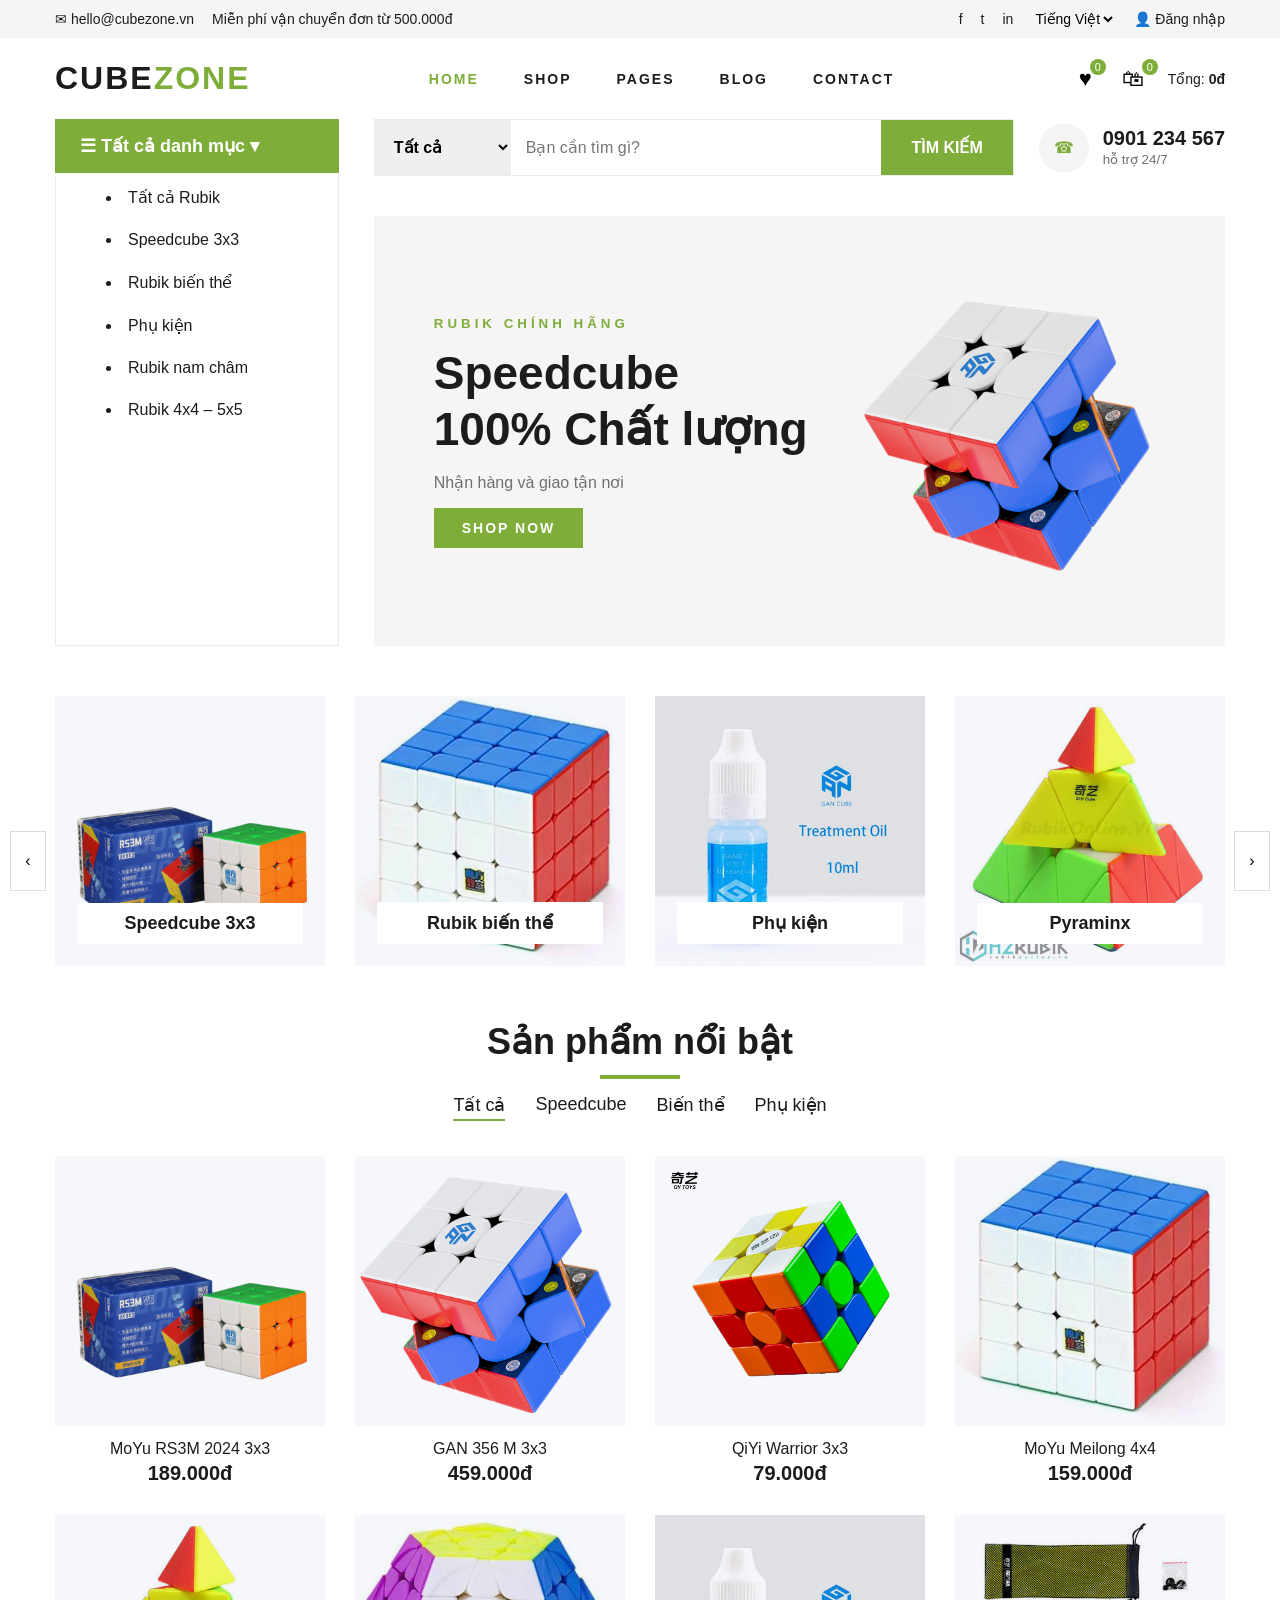
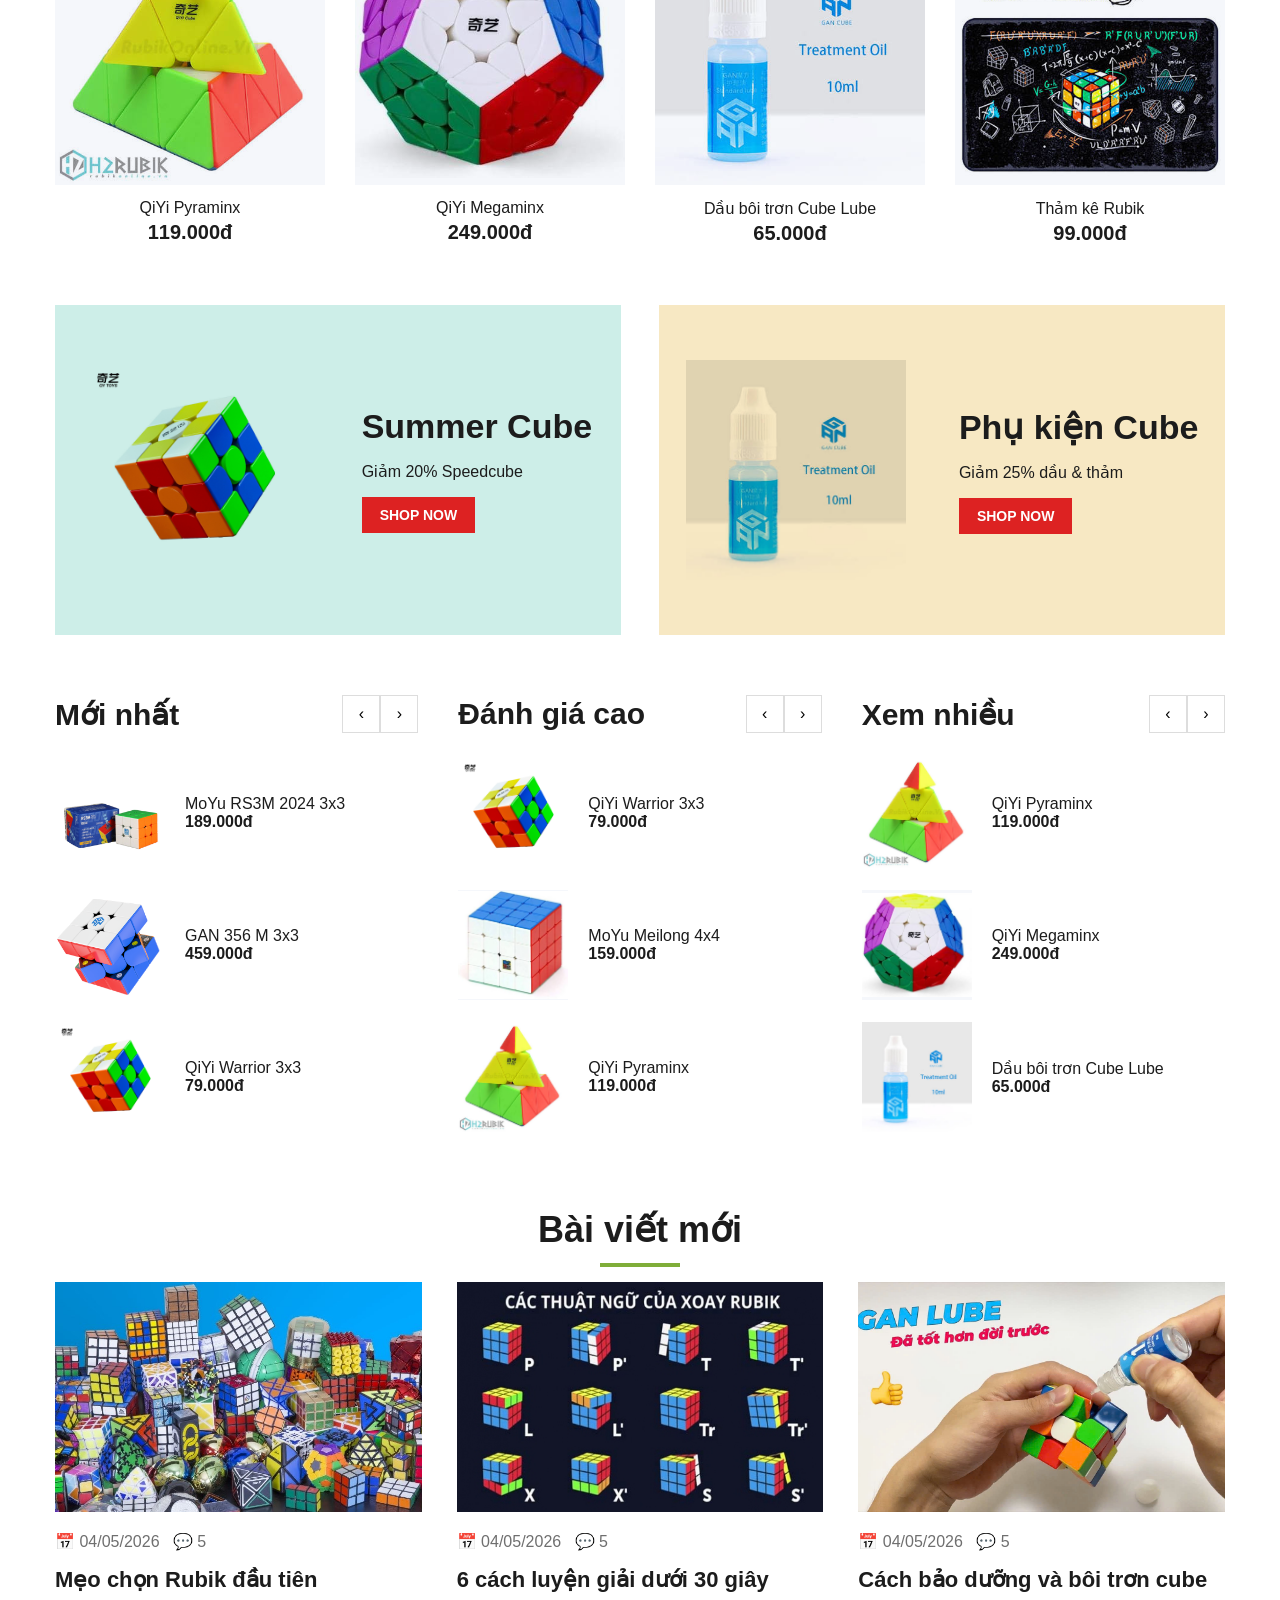
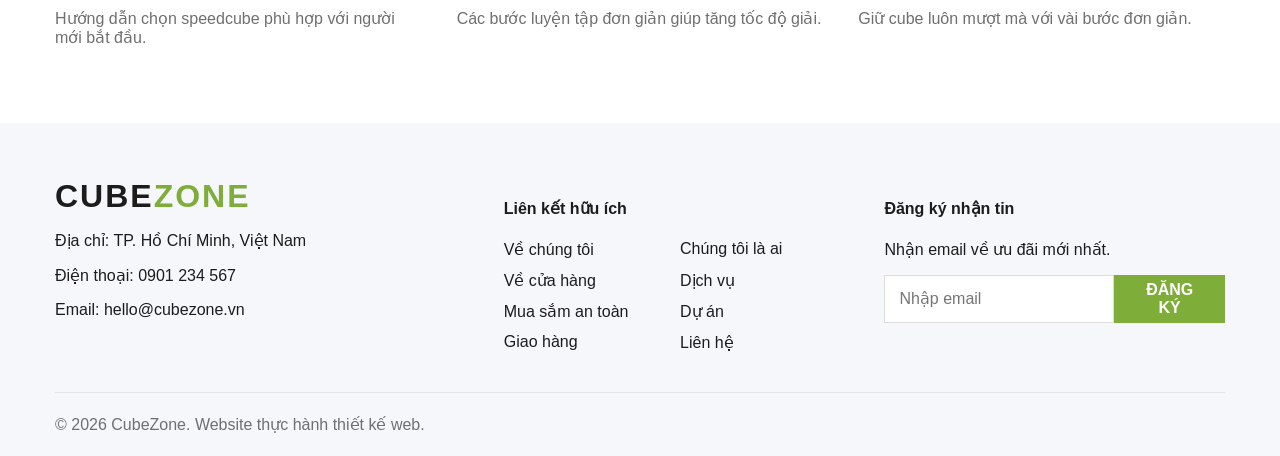
==== 6651071049_LAB1/index.html @ 9ee8a01d "Ver 3" ====
<!DOCTYPE html>
<html lang="vi"><head><meta charset="UTF-8"><meta name="viewport" content="width=device-width,initial-scale=1">
<title>CubeZone - Cửa hàng Rubik</title><link rel="stylesheet" href="Styles/style.css"></head><body>
<div class="topbar"><div class="container tb"><div><span>✉ hello@cubezone.vn</span><span>Miễn phí vận chuyển đơn từ 500.000đ</span></div>
<div><span>f</span><span>t</span><span>in</span><select aria-label="Ngôn ngữ"><option>Tiếng Việt</option><option>English</option></select><a href="#" id="login">👤 Đăng nhập</a></div></div></div>
<header class="container hd"><a class="logo" href="#home">CUBE<b>ZONE</b></a>
<nav><a class="active" href="#home">HOME</a><a href="#featured">SHOP</a><a href="#latest">PAGES</a><a href="#blog">BLOG</a><a href="#contact">CONTACT</a></nav>
<div class="hicons"><button id="wishBtn">♥<i id="wishCount">0</i></button><button id="cartOpen">🛍<i id="cartCount">0</i></button><span>Tổng: <b id="cartTotal">0đ</b></span></div></header>
<section class="container top"><div class="dep"><button id="depBtn">☰ Tất cả danh mục ▾</button><ul id="depList"><li data-f="all">Tất cả Rubik</li><li data-f="speed">Speedcube 3x3</li><li data-f="special">Rubik biến thể</li><li data-f="accessory">Phụ kiện</li><li data-f="speed">Rubik nam châm</li><li data-f="special">Rubik 4x4 – 5x5</li></ul></div>
<div class="sr"><form id="searchForm"><select id="searchCat"><option value="all">Tất cả</option><option value="speed">Speedcube</option><option value="special">Biến thể</option><option value="accessory">Phụ kiện</option></select><input id="searchInput" placeholder="Bạn cần tìm gì?"><button>TÌM KIẾM</button></form>
<div class="phone"><span>☎</span><p><b>0901 234 567</b><small>hỗ trợ 24/7</small></p></div></div></section>
<section class="container hero" id="home"><aside id="depSide"></aside><div class="banner"><div><small>RUBIK CHÍNH HÃNG</small><h1>Speedcube<br>100% Chất lượng</h1><p>Nhận hàng và giao tận nơi</p><a class="btn" href="#featured">SHOP NOW</a></div><img src="Images/p2.jpg" alt="Rubik"></div></section>
<section class="container cats"><button class="arr l" data-car="cat">‹</button><div id="catRow"></div><button class="arr r" data-car="cat">›</button></section>
<section class="container" id="featured"><h2 class="st">Sản phẩm nổi bật</h2><ul class="tabs"><li class="on" data-f="all">Tất cả</li><li data-f="speed">Speedcube</li><li data-f="special">Biến thể</li><li data-f="accessory">Phụ kiện</li></ul><div class="grid" id="productGrid"></div></section>
<section class="container two"><div class="bn b1"><img src="Images/p3.jpg" alt=""><div><h3>Summer Cube</h3><p>Giảm 20% Speedcube</p><a class="btn red" href="#featured">SHOP NOW</a></div></div><div class="bn b2"><img src="Images/p7.jpg" alt=""><div><h3>Phụ kiện Cube</h3><p>Giảm 25% dầu & thảm</p><a class="btn red" href="#featured">SHOP NOW</a></div></div></section>
<section class="container three" id="latest"><div><div class="sh"><h3>Mới nhất</h3><span><button data-sl="0">‹</button><button data-sl="0">›</button></span></div><div class="ls" id="ls0"></div></div><div><div class="sh"><h3>Đánh giá cao</h3><span><button data-sl="1">‹</button><button data-sl="1">›</button></span></div><div class="ls" id="ls1"></div></div><div><div class="sh"><h3>Xem nhiều</h3><span><button data-sl="2">‹</button><button data-sl="2">›</button></span></div><div class="ls" id="ls2"></div></div></section>
<section class="container" id="blog"><h2 class="st">Bài viết mới</h2><div class="blog"><article><img src="Images/blog1.jpg" alt=""><p class="meta">📅 04/05/2026 &nbsp; 💬 5</p><h4>Mẹo chọn Rubik đầu tiên</h4><p>Hướng dẫn chọn speedcube phù hợp với người mới bắt đầu.</p></article><article><img src="Images/blog2.jpg" alt=""><p class="meta">📅 04/05/2026 &nbsp; 💬 5</p><h4>6 cách luyện giải dưới 30 giây</h4><p>Các bước luyện tập đơn giản giúp tăng tốc độ giải.</p></article><article><img src="Images/blog3.jpg" alt=""><p class="meta">📅 04/05/2026 &nbsp; 💬 5</p><h4>Cách bảo dưỡng và bôi trơn cube</h4><p>Giữ cube luôn mượt mà với vài bước đơn giản.</p></article></div></section>
<footer id="contact"><div class="container fg"><div><a class="logo" href="#home">CUBE<b>ZONE</b></a><p>Địa chỉ: TP. Hồ Chí Minh, Việt Nam</p><p>Điện thoại: 0901 234 567</p><p>Email: hello@cubezone.vn</p></div><div><h4>Liên kết hữu ích</h4><div class="ul"><a href="#">Về chúng tôi</a><a href="#">Chúng tôi là ai</a><a href="#">Về cửa hàng</a><a href="#">Dịch vụ</a><a href="#">Mua sắm an toàn</a><a href="#">Dự án</a><a href="#">Giao hàng</a><a href="#">Liên hệ</a></div></div><div><h4>Đăng ký nhận tin</h4><p>Nhận email về ưu đãi mới nhất.</p><form id="newsletterForm"><input type="email" placeholder="Nhập email" required><button>ĐĂNG KÝ</button></form></div></div><div class="container cp">© 2026 CubeZone. Website thực hành thiết kế web.</div></footer>
<div class="ov" id="ov"></div><aside class="drawer" id="drawer"><div class="dh"><h3>Giỏ hàng</h3><button id="cartClose">×</button></div><div id="cartItems"></div><div class="db"><p>Tạm tính <b id="cartTotal2">0đ</b></p><button class="btn" id="checkoutBtn">ĐẶT HÀNG</button></div></aside><div class="toast" id="toast"></div>
<script src="Scripts/main.js"></script></body></html>
---- 6651071049_LAB1/Styles/style.css ----
*{box-sizing:border-box}body{margin:0;font-family:"Cairo",Arial,sans-serif;color:#1c1c1c}a{color:inherit;text-decoration:none}button,input,select{font:inherit}ul{list-style:none;margin:0;padding:0}.container{width:min(1170px,calc(100% - 30px));margin:auto}
.topbar{background:#f5f5f5;font-size:14px}.tb,.tb>div{display:flex;align-items:center;gap:18px}.tb{justify-content:space-between;padding:10px 0}.topbar select{border:0;background:none}
.hd{display:flex;align-items:center;justify-content:space-between;padding:22px 0}.logo{font-size:32px;font-weight:800;letter-spacing:2px}.logo b{color:#7fad39}nav{display:flex;gap:45px;font-weight:700;letter-spacing:2px;font-size:14px}nav a.active,nav a:hover{color:#7fad39}
.hicons{display:flex;align-items:center;gap:18px;font-size:14px}.hicons button{position:relative;background:none;border:0;font-size:22px;cursor:pointer}.hicons i{position:absolute;top:-6px;right:-8px;background:#7fad39;color:#fff;font:11px/16px Arial;width:16px;border-radius:50%;text-align:center}
.top{display:grid;grid-template-columns:1fr 3fr;gap:35px}.dep>button{width:100%;background:#7fad39;color:#fff;border:0;font-weight:700;font-size:18px;padding:16px 25px;text-align:left;cursor:pointer}.dep ul{display:none}.sr{display:flex;align-items:center;justify-content:space-between}#searchForm{display:flex;flex:1;border:1px solid #ebebeb;max-width:640px}#searchForm select{border:0;padding:0 15px;font-weight:700}#searchForm input{flex:1;border:0;padding:0 15px}#searchForm button{background:#7fad39;color:#fff;border:0;padding:18px 30px;font-weight:700;cursor:pointer}
.phone{display:flex;gap:14px;align-items:center}.phone>span{width:50px;height:50px;border-radius:50%;background:#f5f5f5;color:#7fad39;display:grid;place-items:center}.phone p{margin:0}.phone b{display:block;font-size:20px}.phone small{color:#6f6f6f}
.hero{display:grid;grid-template-columns:1fr 3fr;gap:35px}#depSide{border:1px solid #ebebeb;border-top:0}#depSide li{padding:12px 50px;cursor:pointer}#depSide li:hover{color:#7fad39}.banner{background:#f5f5f5;margin-top:40px;display:flex;align-items:center;justify-content:space-between;padding:50px 60px;min-height:430px}.banner small{color:#7fad39;font-weight:700;letter-spacing:4px}.banner h1{font-size:46px;line-height:1.2;margin:14px 0}.banner p{color:#6f6f6f}.banner img{width:360px;max-width:40%}
.btn{display:inline-block;background:#7fad39;color:#fff;border:0;padding:12px 28px;font-weight:700;letter-spacing:2px;font-size:14px;cursor:pointer}.btn.red{background:#dd2222;letter-spacing:0;padding:10px 18px}
.cats{position:relative;margin:50px auto}#catRow{display:grid;grid-template-columns:repeat(4,1fr);gap:30px}.cat{height:270px;background:#f5f7fb center/55% no-repeat;position:relative;cursor:pointer}.cat h5{position:absolute;bottom:22px;left:0;right:0;margin:0 22px;background:#fff;text-align:center;padding:10px;font-size:18px}.arr{position:absolute;top:50%;width:36px;height:60px;border:1px solid #ddd;background:#fff;cursor:pointer;z-index:2}.arr.l{left:-45px}.arr.r{right:-45px}
.st{text-align:center;font-size:36px;margin:55px 0 15px}.st:after{content:"";display:block;width:80px;height:4px;background:#7fad39;margin:12px auto 0}.tabs{display:flex;justify-content:center;gap:30px;margin-bottom:35px}.tabs li{cursor:pointer;font-size:18px;padding-bottom:3px}.tabs li.on{border-bottom:2px solid #7fad39}
.grid{display:grid;grid-template-columns:repeat(4,1fr);gap:30px}.pc{text-align:center}.pi{aspect-ratio:1;background:#f5f7fb center/contain no-repeat;position:relative;overflow:hidden}.pi ul{position:absolute;left:0;right:0;bottom:-50px;display:flex;justify-content:center;gap:8px;transition:.3s}.pc:hover .pi ul{bottom:20px}.pi li button{width:44px;height:44px;border-radius:50%;border:1px solid #ebebeb;background:#fff;cursor:pointer}.pi li button:hover{background:#7fad39;color:#fff}.pc h6{font-weight:400;font-size:16px;margin:14px 0 4px}.pc b{font-size:20px}
.two{display:grid;grid-template-columns:1fr 1fr;gap:38px;margin-top:60px}.bn{display:flex;align-items:center;justify-content:space-around;height:330px}.bn img{width:200px}.b1{background:#cdeee8}.b2{background:#f7e8c3}.bn h3{font-size:34px;margin:0}
.three{display:grid;grid-template-columns:repeat(3,1fr);gap:40px;margin-top:60px}.sh{display:flex;justify-content:space-between;align-items:center;margin-bottom:25px}.sh h3{font-size:30px;margin:0}.sh button{width:38px;height:38px;border:1px solid #ddd;background:#fff;cursor:pointer}.li{display:flex;gap:20px;align-items:center;margin-bottom:22px}.li img{width:110px;background:#f5f7fb}.li b{display:block}
.blog{display:grid;grid-template-columns:repeat(3,1fr);gap:35px}.blog img{width:100%;height:230px;object-fit:cover}.meta{color:#b2b2b2}.blog h4{font-size:22px;margin:0 0 8px}.blog p{color:#6f6f6f}
footer{background:#f5f7fa;margin-top:60px;padding-top:55px}.fg{display:grid;grid-template-columns:1.2fr 1fr 1fr;gap:40px}.ul{display:grid;grid-template-columns:1fr 1fr;gap:12px}.fg form{display:flex}.fg input{flex:1;padding:14px;border:1px solid #ddd}.fg form button{background:#7fad39;color:#fff;border:0;padding:0 22px;font-weight:700}.cp{border-top:1px solid #e5e5e5;margin-top:40px;padding:22px 0;color:#6f6f6f}
.ov{position:fixed;inset:0;background:#0007;opacity:0;visibility:hidden;z-index:40}.ov.show{opacity:1;visibility:visible}.drawer{position:fixed;right:-420px;top:0;width:min(400px,100%);height:100%;background:#fff;z-index:41;padding:22px;transition:.3s;display:flex;flex-direction:column}.drawer.open{right:0}.dh{display:flex;justify-content:space-between}.dh button{border:0;background:none;font-size:28px}#cartItems{flex:1;overflow:auto}.ci{display:flex;gap:10px;align-items:center;padding:10px 0;border-bottom:1px solid #eee}.ci img{width:60px}.ci div{flex:1}.ci button{width:24px;height:24px}.db p{display:flex;justify-content:space-between}.db .btn{width:100%}.toast{position:fixed;bottom:25px;left:50%;transform:translateX(-50%);background:#222;color:#fff;padding:12px 20px;opacity:0;transition:.3s;z-index:60;pointer-events:none}.toast.show{opacity:1}
@media(max-width:900px){nav{gap:18px}.top,.hero{grid-template-columns:1fr}#depSide{display:none!important}.grid,#catRow{grid-template-columns:repeat(2,1fr)}.three,.blog,.two,.fg{grid-template-columns:1fr}.sr{flex-direction:column;gap:15px;align-items:stretch}.phone{display:none}.banner{padding:30px}.arr{display:none}.hd{flex-wrap:wrap;gap:12px}}
.pi,.cat,.li img{background-color:#f5f7fb;background-blend-mode:multiply;background-size:contain!important}.pi{background-size:contain}.li img{mix-blend-mode:multiply;aspect-ratio:1;object-fit:contain}
.banner img,.bn img{mix-blend-mode:multiply;object-fit:contain}.banner img{width:380px;max-width:42%}.bn img{width:220px;height:220px}.ci img{object-fit:contain}
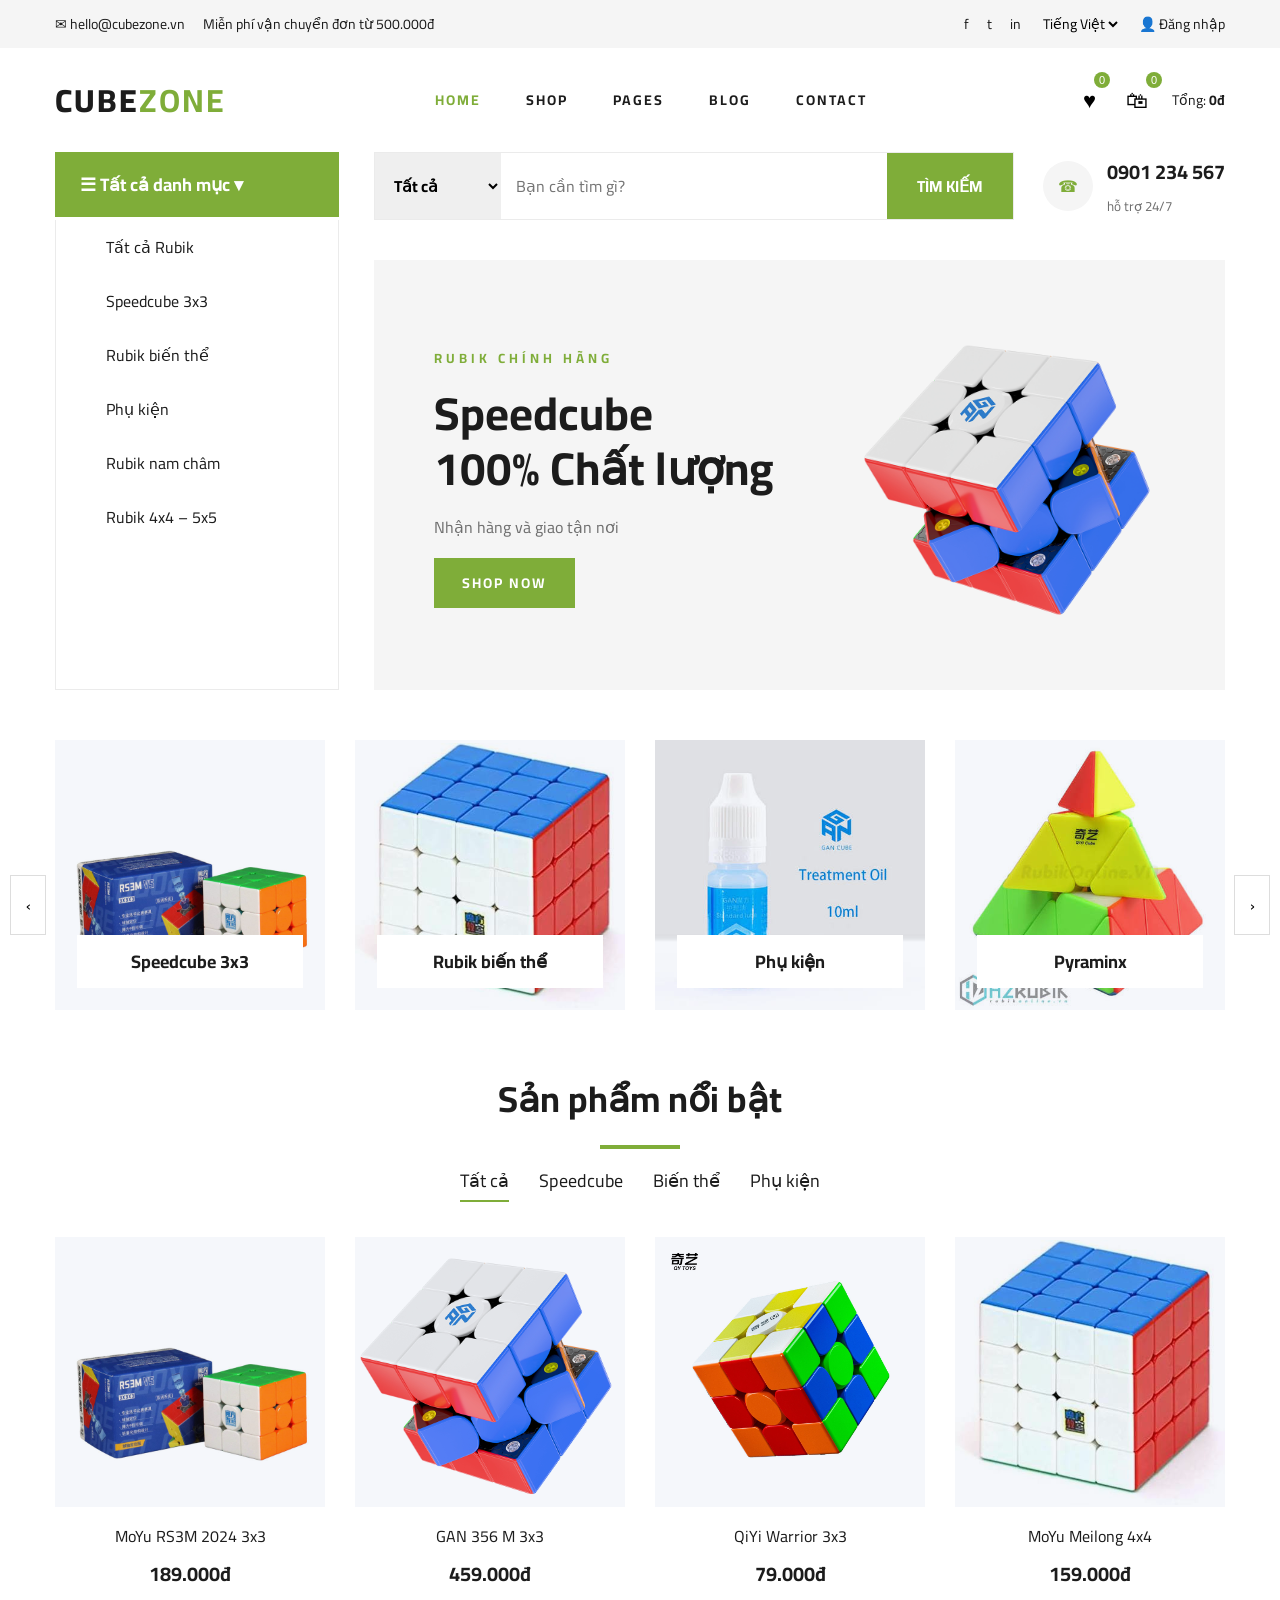
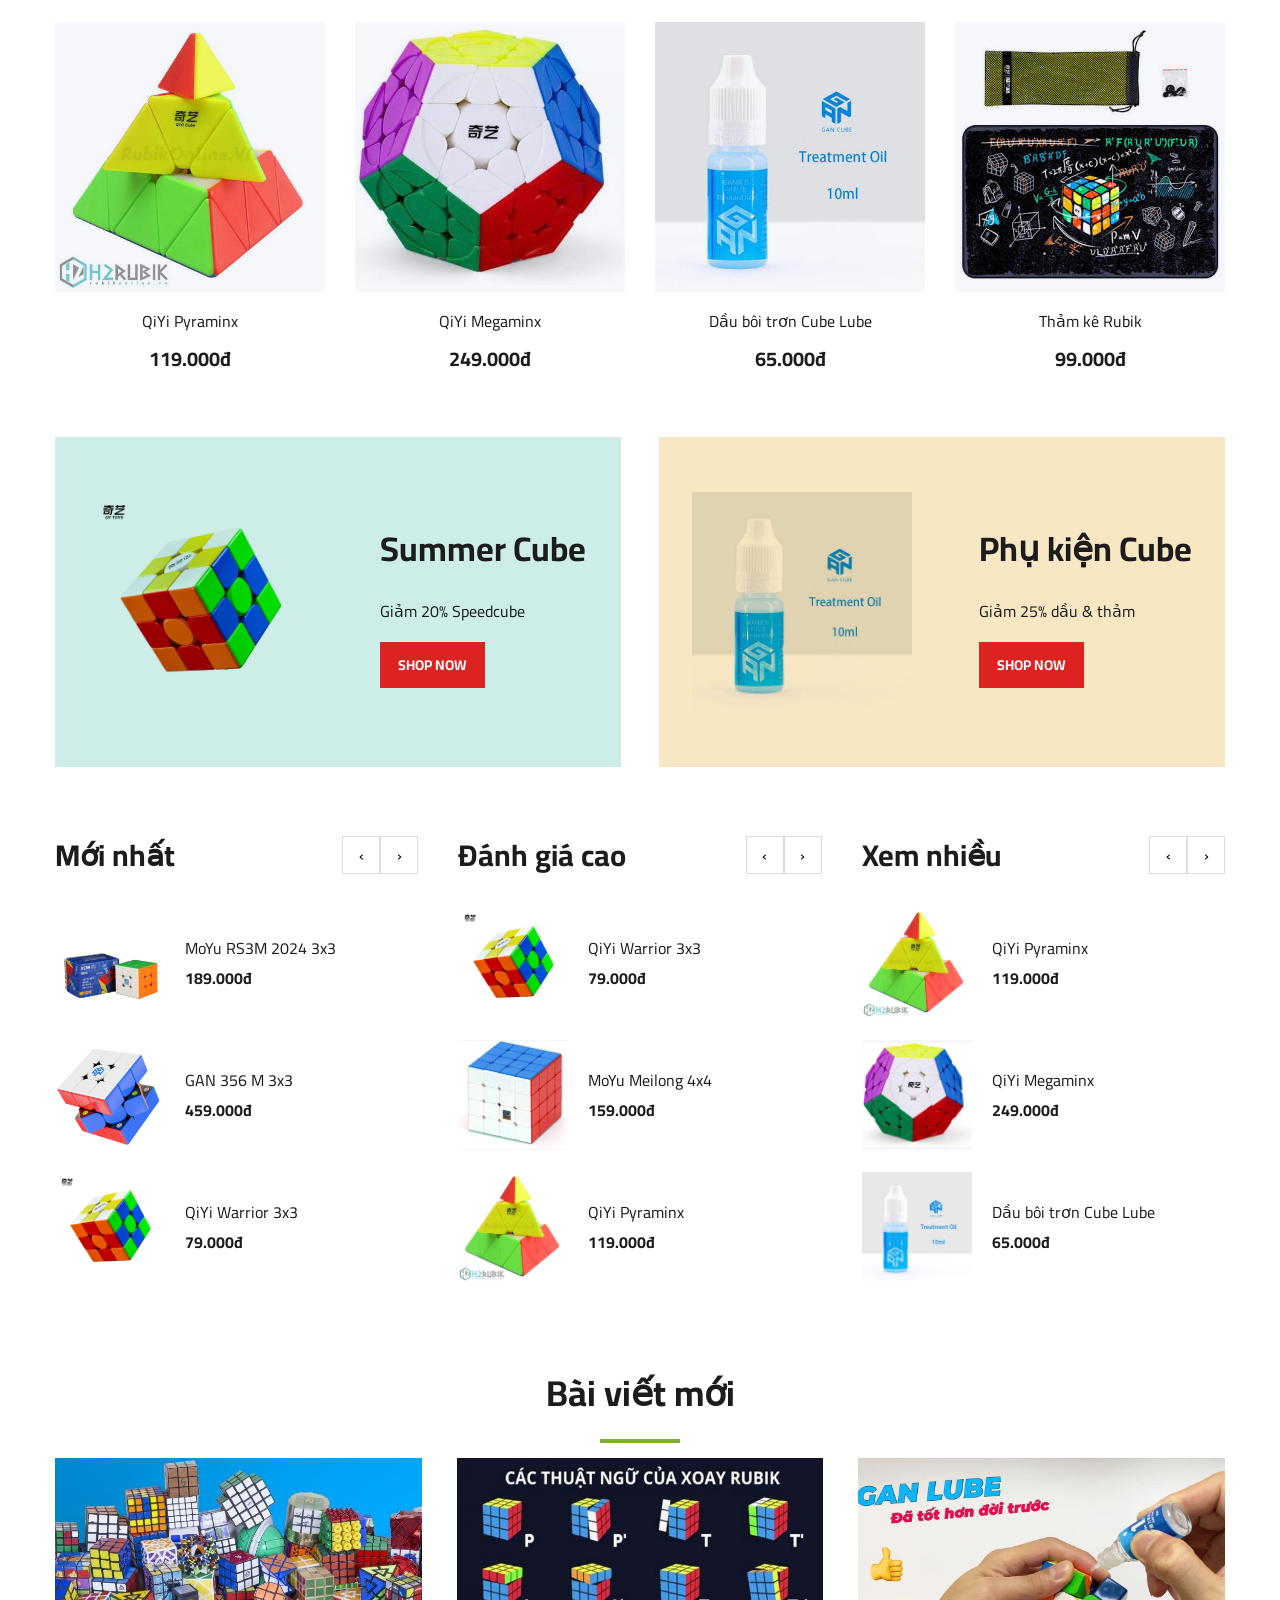
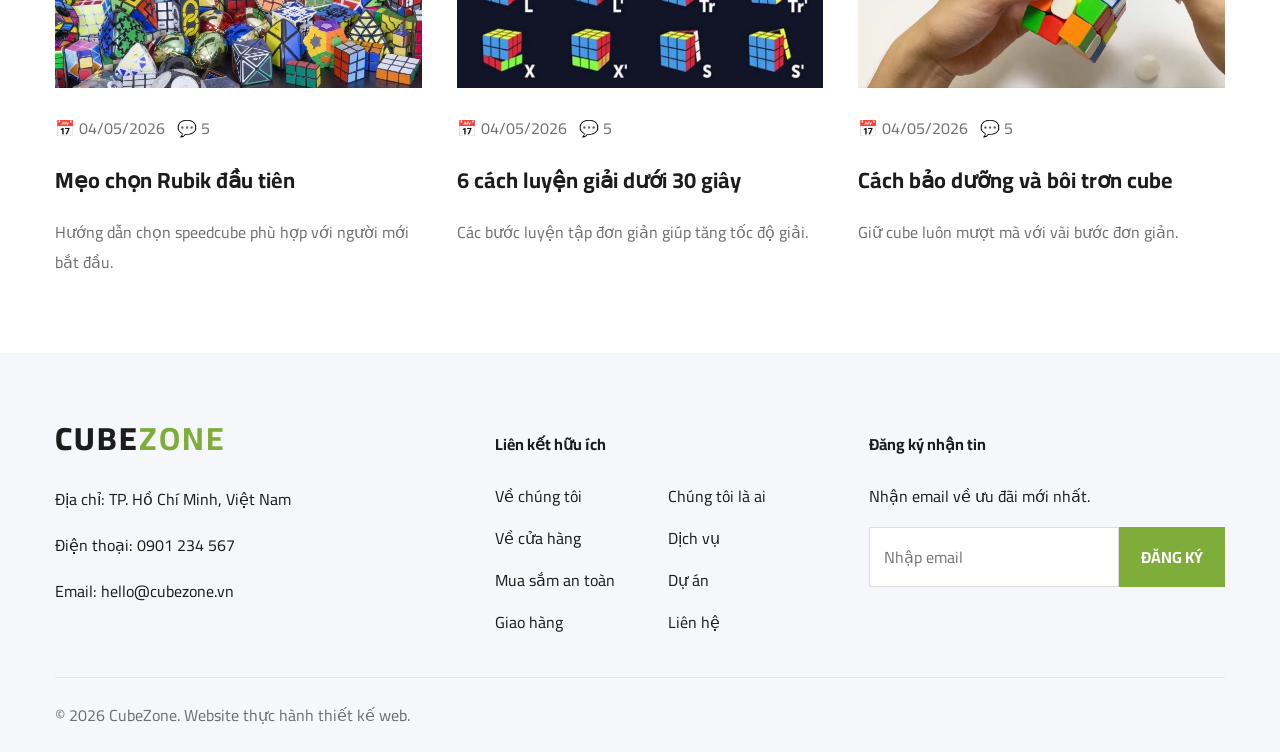
==== commit aca5f647: "them video demo" ====
--- a/6651071049_LAB1/index.html
+++ b/6651071049_LAB1/index.html
@@ -1,6 +1,6 @@
 <!DOCTYPE html>
 <html lang="vi"><head><meta charset="UTF-8"><meta name="viewport" content="width=device-width,initial-scale=1">
-<title>CubeZone - Cửa hàng Rubik</title><link rel="stylesheet" href="Styles/style.css"></head><body>
+<title>CubeZone - Cửa hàng Rubik</title><link rel="preconnect" href="https://fonts.googleapis.com"><link rel="preconnect" href="https://fonts.gstatic.com" crossorigin><link href="https://fonts.googleapis.com/css2?family=Cairo:wght@400;600;700;800&subset=latin,vietnamese&display=swap" rel="stylesheet"><link rel="stylesheet" href="Styles/style.css"></head><body>
 <div class="topbar"><div class="container tb"><div><span>✉ hello@cubezone.vn</span><span>Miễn phí vận chuyển đơn từ 500.000đ</span></div>
 <div><span>f</span><span>t</span><span>in</span><select aria-label="Ngôn ngữ"><option>Tiếng Việt</option><option>English</option></select><a href="#" id="login">👤 Đăng nhập</a></div></div></div>
 <header class="container hd"><a class="logo" href="#home">CUBE<b>ZONE</b></a>
--- a/6651071049_LAB1/Styles/style.css
+++ b/6651071049_LAB1/Styles/style.css
@@ -4,16 +4,22 @@
 .hicons{display:flex;align-items:center;gap:18px;font-size:14px}.hicons button{position:relative;background:none;border:0;font-size:22px;cursor:pointer}.hicons i{position:absolute;top:-6px;right:-8px;background:#7fad39;color:#fff;font:11px/16px Arial;width:16px;border-radius:50%;text-align:center}
 .top{display:grid;grid-template-columns:1fr 3fr;gap:35px}.dep>button{width:100%;background:#7fad39;color:#fff;border:0;font-weight:700;font-size:18px;padding:16px 25px;text-align:left;cursor:pointer}.dep ul{display:none}.sr{display:flex;align-items:center;justify-content:space-between}#searchForm{display:flex;flex:1;border:1px solid #ebebeb;max-width:640px}#searchForm select{border:0;padding:0 15px;font-weight:700}#searchForm input{flex:1;border:0;padding:0 15px}#searchForm button{background:#7fad39;color:#fff;border:0;padding:18px 30px;font-weight:700;cursor:pointer}
 .phone{display:flex;gap:14px;align-items:center}.phone>span{width:50px;height:50px;border-radius:50%;background:#f5f5f5;color:#7fad39;display:grid;place-items:center}.phone p{margin:0}.phone b{display:block;font-size:20px}.phone small{color:#6f6f6f}
-.hero{display:grid;grid-template-columns:1fr 3fr;gap:35px}#depSide{border:1px solid #ebebeb;border-top:0}#depSide li{padding:12px 50px;cursor:pointer}#depSide li:hover{color:#7fad39}.banner{background:#f5f5f5;margin-top:40px;display:flex;align-items:center;justify-content:space-between;padding:50px 60px;min-height:430px}.banner small{color:#7fad39;font-weight:700;letter-spacing:4px}.banner h1{font-size:46px;line-height:1.2;margin:14px 0}.banner p{color:#6f6f6f}.banner img{width:360px;max-width:40%}
+.hero{display:grid;grid-template-columns:1fr 3fr;gap:35px}#depSide{display:none;border:1px solid #ebebeb;border-top:0}#depSide.open{display:block}.banner{grid-column:2}#depSide li{padding:12px 50px;cursor:pointer}#depSide li:hover{color:#7fad39}.banner{background:#f5f5f5;margin-top:40px;display:flex;align-items:center;justify-content:space-between;padding:50px 60px;min-height:430px}.banner small{color:#7fad39;font-weight:700;letter-spacing:4px}.banner h1{font-size:46px;line-height:1.2;margin:14px 0}.banner p{color:#6f6f6f}.banner img{width:360px;max-width:40%}
 .btn{display:inline-block;background:#7fad39;color:#fff;border:0;padding:12px 28px;font-weight:700;letter-spacing:2px;font-size:14px;cursor:pointer}.btn.red{background:#dd2222;letter-spacing:0;padding:10px 18px}
 .cats{position:relative;margin:50px auto}#catRow{display:grid;grid-template-columns:repeat(4,1fr);gap:30px}.cat{height:270px;background:#f5f7fb center/55% no-repeat;position:relative;cursor:pointer}.cat h5{position:absolute;bottom:22px;left:0;right:0;margin:0 22px;background:#fff;text-align:center;padding:10px;font-size:18px}.arr{position:absolute;top:50%;width:36px;height:60px;border:1px solid #ddd;background:#fff;cursor:pointer;z-index:2}.arr.l{left:-45px}.arr.r{right:-45px}
 .st{text-align:center;font-size:36px;margin:55px 0 15px}.st:after{content:"";display:block;width:80px;height:4px;background:#7fad39;margin:12px auto 0}.tabs{display:flex;justify-content:center;gap:30px;margin-bottom:35px}.tabs li{cursor:pointer;font-size:18px;padding-bottom:3px}.tabs li.on{border-bottom:2px solid #7fad39}
-.grid{display:grid;grid-template-columns:repeat(4,1fr);gap:30px}.pc{text-align:center}.pi{aspect-ratio:1;background:#f5f7fb center/contain no-repeat;position:relative;overflow:hidden}.pi ul{position:absolute;left:0;right:0;bottom:-50px;display:flex;justify-content:center;gap:8px;transition:.3s}.pc:hover .pi ul{bottom:20px}.pi li button{width:44px;height:44px;border-radius:50%;border:1px solid #ebebeb;background:#fff;cursor:pointer}.pi li button:hover{background:#7fad39;color:#fff}.pc h6{font-weight:400;font-size:16px;margin:14px 0 4px}.pc b{font-size:20px}
+.grid{display:flex;flex-wrap:wrap;justify-content:center;gap:30px}.pc{text-align:center;width:calc((100% - 90px)/4)}.pi{aspect-ratio:1;background:#f5f7fb center/contain no-repeat;position:relative;overflow:hidden}.pi ul{position:absolute;left:0;right:0;bottom:-50px;display:flex;justify-content:center;gap:8px;transition:.3s}.pc:hover .pi ul{bottom:20px}.pi li button{width:44px;height:44px;border-radius:50%;border:1px solid #ebebeb;background:#fff;cursor:pointer}.pi li button:hover{background:#7fad39;color:#fff}.pc h6{font-weight:400;font-size:16px;margin:14px 0 4px}.pc b{font-size:20px}
 .two{display:grid;grid-template-columns:1fr 1fr;gap:38px;margin-top:60px}.bn{display:flex;align-items:center;justify-content:space-around;height:330px}.bn img{width:200px}.b1{background:#cdeee8}.b2{background:#f7e8c3}.bn h3{font-size:34px;margin:0}
 .three{display:grid;grid-template-columns:repeat(3,1fr);gap:40px;margin-top:60px}.sh{display:flex;justify-content:space-between;align-items:center;margin-bottom:25px}.sh h3{font-size:30px;margin:0}.sh button{width:38px;height:38px;border:1px solid #ddd;background:#fff;cursor:pointer}.li{display:flex;gap:20px;align-items:center;margin-bottom:22px}.li img{width:110px;background:#f5f7fb}.li b{display:block}
 .blog{display:grid;grid-template-columns:repeat(3,1fr);gap:35px}.blog img{width:100%;height:230px;object-fit:cover}.meta{color:#b2b2b2}.blog h4{font-size:22px;margin:0 0 8px}.blog p{color:#6f6f6f}
-footer{background:#f5f7fa;margin-top:60px;padding-top:55px}.fg{display:grid;grid-template-columns:1.2fr 1fr 1fr;gap:40px}.ul{display:grid;grid-template-columns:1fr 1fr;gap:12px}.fg form{display:flex}.fg input{flex:1;padding:14px;border:1px solid #ddd}.fg form button{background:#7fad39;color:#fff;border:0;padding:0 22px;font-weight:700}.cp{border-top:1px solid #e5e5e5;margin-top:40px;padding:22px 0;color:#6f6f6f}
+footer{background:#f5f7fa;margin-top:60px;padding-top:55px}.fg{display:grid;grid-template-columns:1.2fr 1fr 1fr;gap:40px}.ul{display:grid;grid-template-columns:1fr 1fr;gap:12px}.fg form{display:flex}.fg input{flex:1;min-width:0;padding:14px;border:1px solid #ddd}.fg form button{background:#7fad39;color:#fff;border:0;padding:0 22px;font-weight:700;white-space:nowrap;flex-shrink:0}.cp{border-top:1px solid #e5e5e5;margin-top:40px;padding:22px 0;color:#6f6f6f}
 .ov{position:fixed;inset:0;background:#0007;opacity:0;visibility:hidden;z-index:40}.ov.show{opacity:1;visibility:visible}.drawer{position:fixed;right:-420px;top:0;width:min(400px,100%);height:100%;background:#fff;z-index:41;padding:22px;transition:.3s;display:flex;flex-direction:column}.drawer.open{right:0}.dh{display:flex;justify-content:space-between}.dh button{border:0;background:none;font-size:28px}#cartItems{flex:1;overflow:auto}.ci{display:flex;gap:10px;align-items:center;padding:10px 0;border-bottom:1px solid #eee}.ci img{width:60px}.ci div{flex:1}.ci button{width:24px;height:24px}.db p{display:flex;justify-content:space-between}.db .btn{width:100%}.toast{position:fixed;bottom:25px;left:50%;transform:translateX(-50%);background:#222;color:#fff;padding:12px 20px;opacity:0;transition:.3s;z-index:60;pointer-events:none}.toast.show{opacity:1}
-@media(max-width:900px){nav{gap:18px}.top,.hero{grid-template-columns:1fr}#depSide{display:none!important}.grid,#catRow{grid-template-columns:repeat(2,1fr)}.three,.blog,.two,.fg{grid-template-columns:1fr}.sr{flex-direction:column;gap:15px;align-items:stretch}.phone{display:none}.banner{padding:30px}.arr{display:none}.hd{flex-wrap:wrap;gap:12px}}
+@media(max-width:900px){nav{gap:18px}.top,.hero{grid-template-columns:1fr}.banner{grid-column:1}.grid{gap:20px}.pc{width:calc((100% - 20px)/2)}#catRow{grid-template-columns:repeat(2,1fr)}.three,.blog,.two,.fg{grid-template-columns:1fr}.sr{flex-direction:column;gap:15px;align-items:stretch}.phone{display:none}.banner{padding:30px}.arr{display:none}.hd{flex-wrap:wrap;gap:12px}}
 .pi,.cat,.li img{background-color:#f5f7fb;background-blend-mode:multiply;background-size:contain!important}.pi{background-size:contain}.li img{mix-blend-mode:multiply;aspect-ratio:1;object-fit:contain}
 .banner img,.bn img{mix-blend-mode:multiply;object-fit:contain}.banner img{width:380px;max-width:42%}.bn img{width:220px;height:220px}.ci img{object-fit:contain}
+@media(max-width:1260px){.arr.l{left:0}.arr.r{right:0}}
+@media(max-width:900px){.top,.hero{grid-template-columns:minmax(0,1fr)}}
+@media(max-width:650px){.tb,.tb>div{flex-wrap:wrap;gap:4px 12px;font-size:12px}.tb{justify-content:center}.hd{justify-content:space-between}nav{order:3;width:100%;flex-wrap:wrap;justify-content:center;gap:8px 18px;letter-spacing:1px;font-size:13px}#searchForm{max-width:100%;min-width:0}#searchForm select{max-width:96px;padding:0 6px}#searchForm button{padding:14px 14px}.banner{flex-direction:column;align-items:flex-start;padding:28px 22px;min-height:0;gap:20px}.banner h1{font-size:30px}.banner img{width:100%;max-width:260px;align-self:center}.bn{flex-direction:column;height:auto;padding:25px;gap:14px;text-align:center}.bn img{width:180px;height:180px}.st{font-size:28px}.tabs{flex-wrap:wrap;gap:10px 20px}.li img{width:90px}}
+@media(max-width:900px){.three,.blog,.two,.fg{grid-template-columns:minmax(0,1fr)}}
+@media(max-width:650px){.ul{gap:10px 14px}.ul a{overflow-wrap:anywhere}}
+@media(max-width:650px){#searchForm input{min-width:0;width:100%}#searchForm{width:100%}}
